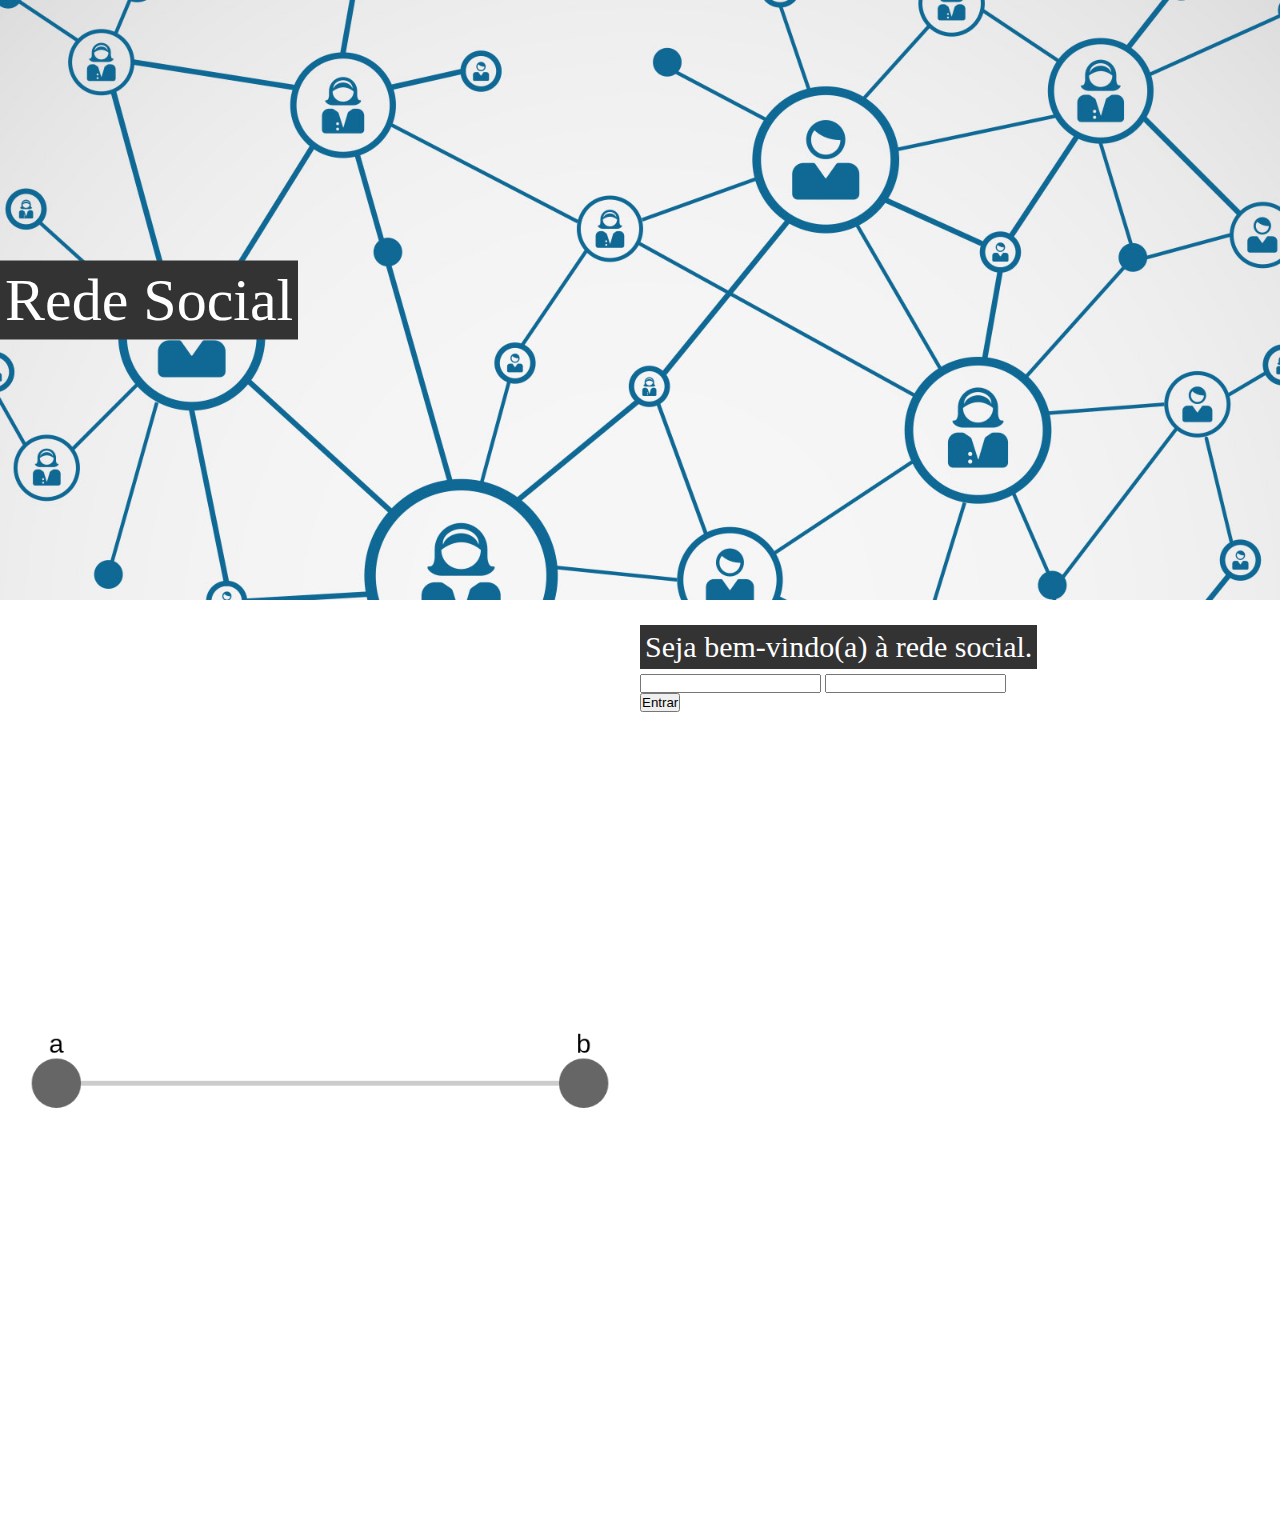
==== index.html @ 796b998d "initial" ====
<!DOCTYPE html>
<html>
<head>
	<title>Grafos Aplicação Gráfica</title>
	<script type="text/javascript" src="js/cytoscape.min.js"></script>
  <script type="text/javascript" src="js/jquery.min.js"></script>
	<link rel="stylesheet" type="text/css" href="css/style.css">
  <meta charset="utf-8" />
</head>
<body>
<header>
  <h1>Rede Social</h1>
</header>

<div id="cy"></div>
<div id="social-network">
  <h1>Seja bem-vindo(a) à rede social.</h1>
  <form>
    <input type="text" name="user">
    <input type="password" name="password">
  </form>
  <button id="teste">Entrar</button>
</div>

<script type="text/javascript">
  var cy = cytoscape({

  container: $('#cy'), // container to render in

  elements: [ // list of graph elements to start with
    { // node a
      data: { id: 'a' }
    },
    { // node b
      data: { id: 'b' }
    },
    { // edge ab
      data: { id: 'ab', source: 'a', target: 'b' }
    }
  ],

  style: [ // the stylesheet for the graph
    {
      selector: 'node',
      style: {
        'background-color': '#666',
        'label': 'data(id)'
      }
    },

    {
      selector: 'edge',
      style: {
        'width': 3,
        'line-color': '#ccc',
        'target-arrow-color': '#ccc',
        'target-arrow-shape': 'triangle'
      }
    }
  ],

  layout: {
    name: 'grid',
    rows: 1
  }

});

  $("#teste").click(function(){
    cy.add({
      group: "nodes",
      data: { weight: 75 },
      position: { x: 200, y: 200 },

    }); 
  });
</script>
</body>
</html>
---- css/style.css ----
* {
  margin: 0;
  padding: 0; }

#cy {
  width: 50%;
  height: 900px;
  display: block;
  float: left; }

#social-network {
  float: left; }
  #social-network h1 {
    font: 30px Verdana;
    padding: 5px;
    margin: 5px 0;
    color: #fff;
    background: #333; }

header {
  background: url("../img/background.jpg") no-repeat;
  background-size: cover;
  height: 600px;
  position: relative;
  margin-bottom: 20px; }
  header h1 {
    font: 60px Verdana;
    padding: 5px;
    color: #fff;
    background: #333;
    position: absolute;
    top: 50%;
    transform: translateY(-50%);
    -webkit-transform: translateY(-50%);
    -ms-transform: translateY(-50%); }

/*# sourceMappingURL=style.css.map */
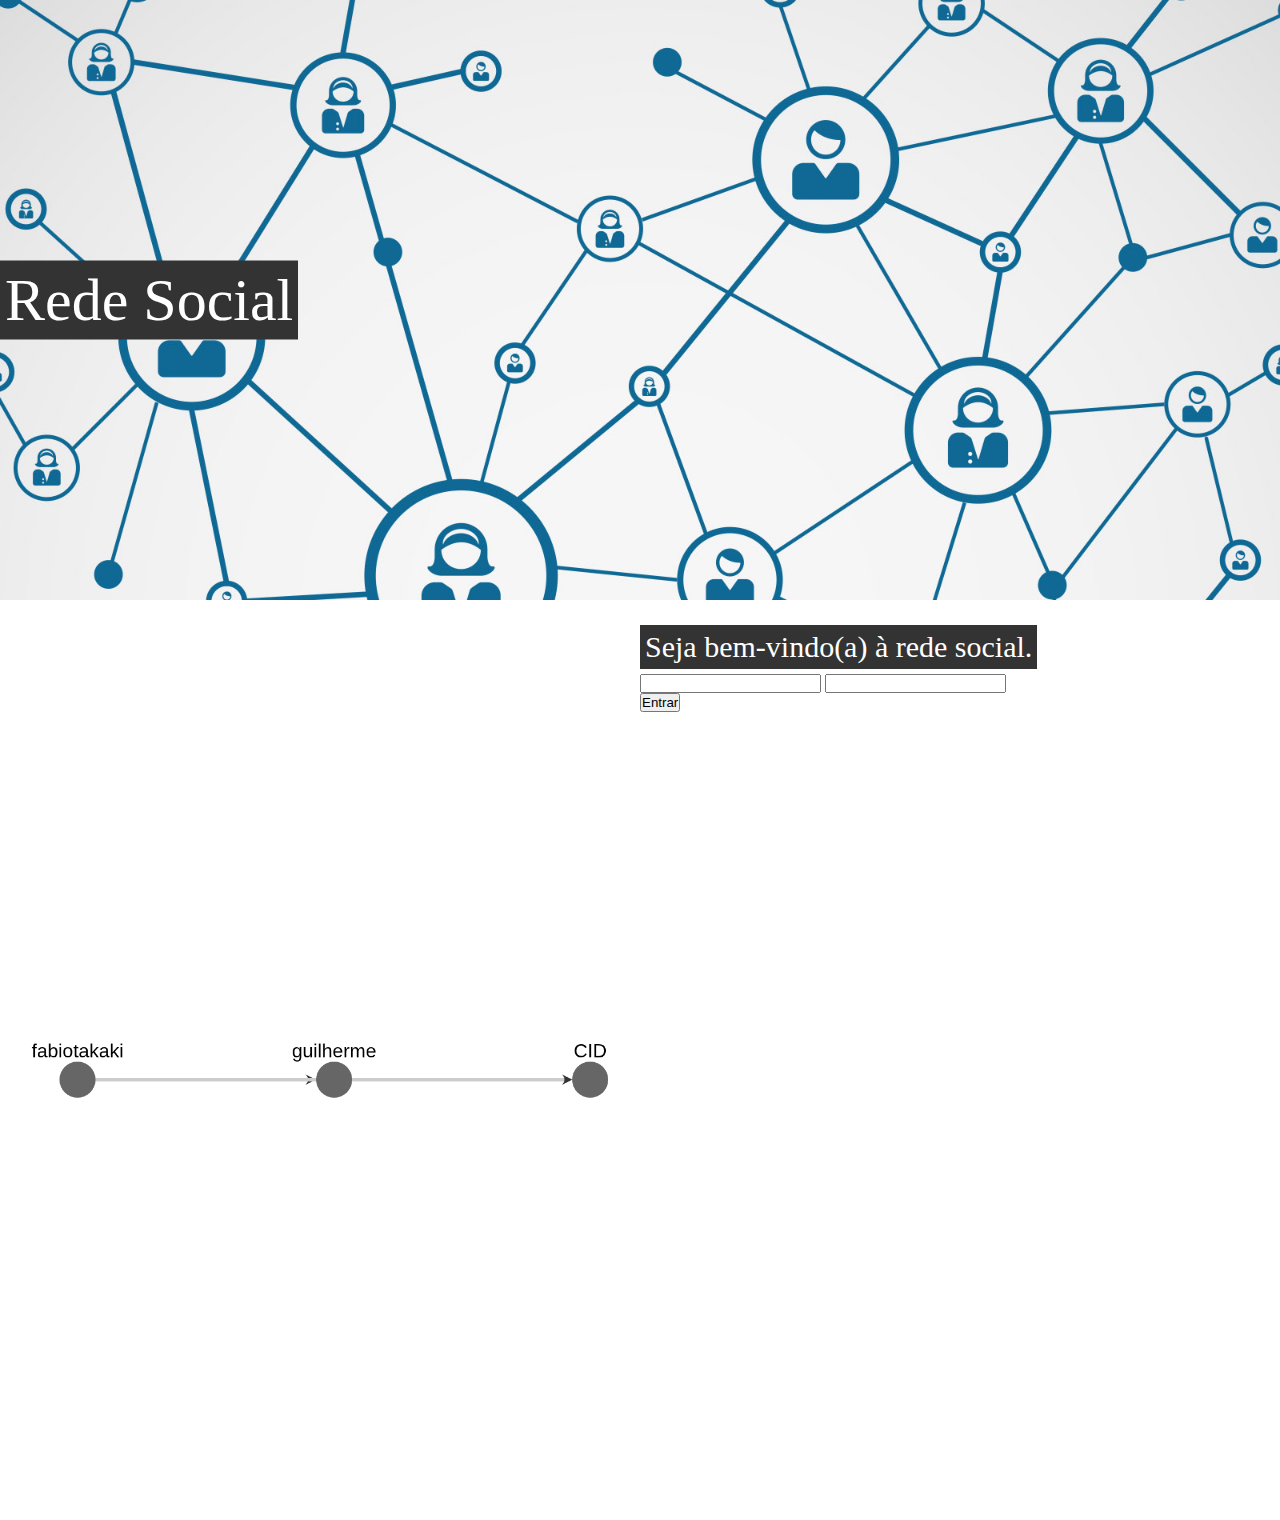
==== commit d5e04075: "arrow ok" ====
--- a/index.html
+++ b/index.html
@@ -29,13 +29,19 @@
 
   elements: [ // list of graph elements to start with
     { // node a
-      data: { id: 'a' }
+      data: { id: 'fabiotakaki' }
     },
     { // node b
-      data: { id: 'b' }
+      data: { id: 'guilherme' }
+    },
+    { // node c
+      data: { id: 'CID' }
     },
     { // edge ab
-      data: { id: 'ab', source: 'a', target: 'b' }
+      data: { id: 'ab', source: 'fabiotakaki', target: 'guilherme' }
+    },
+    { // edge ab
+      data: { id: 'ac', source: 'fabiotakaki', target: 'CID' }
     }
   ],
 
@@ -53,8 +59,9 @@
       style: {
         'width': 3,
         'line-color': '#ccc',
-        'target-arrow-color': '#ccc',
-        'target-arrow-shape': 'triangle'
+        'curve-style': 'bezier',
+        'target-arrow-color': '#333',
+        'target-arrow-shape': 'triangle-backcurve'
       }
     }
   ],
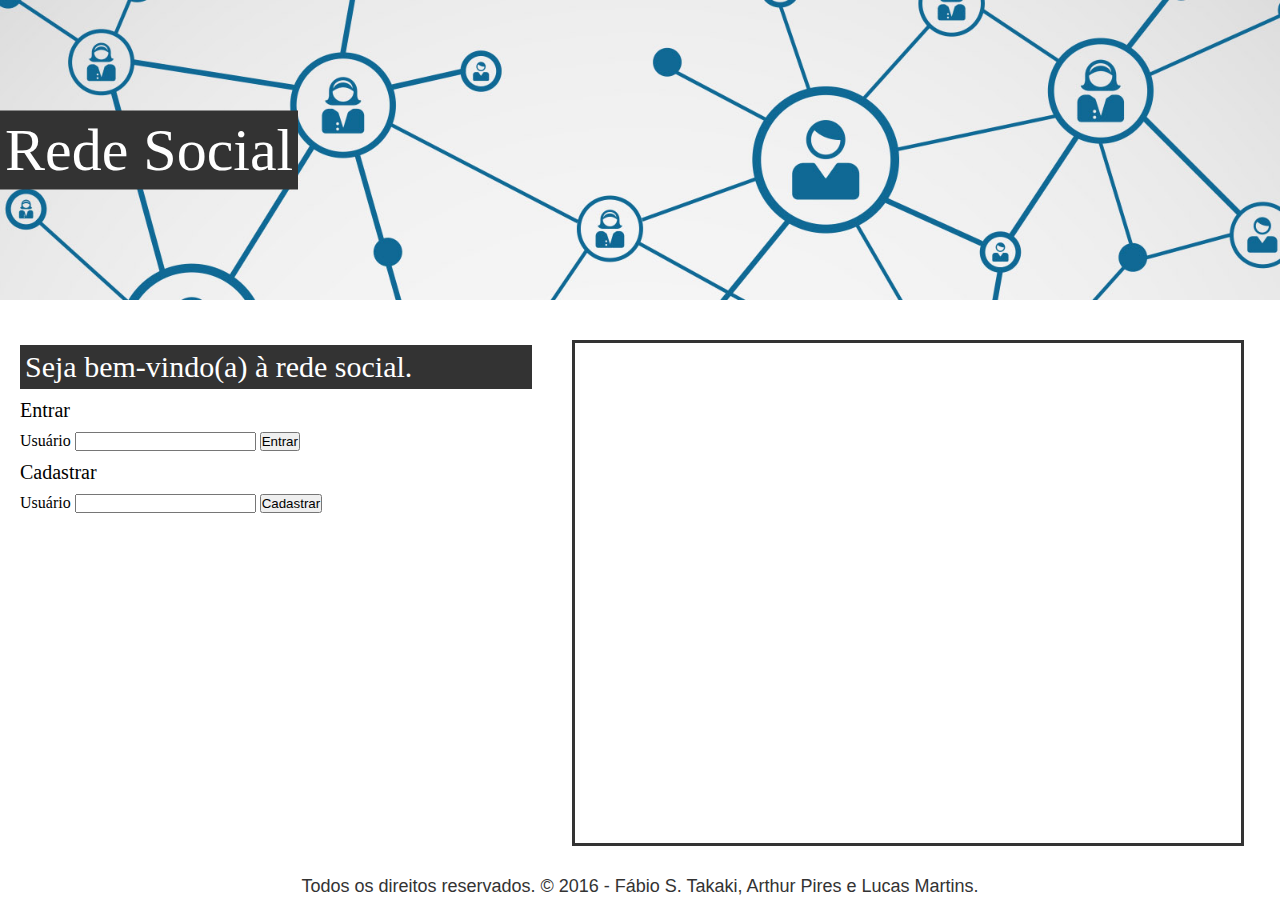
==== commit f05125ff: "Update" ====
--- a/index.html
+++ b/index.html
@@ -11,38 +11,31 @@
 <header>
   <h1>Rede Social</h1>
 </header>
-
-<div id="cy"></div>
 <div id="social-network">
   <h1>Seja bem-vindo(a) à rede social.</h1>
-  <form>
-    <input type="text" name="user">
-    <input type="password" name="password">
-  </form>
-  <button id="teste">Entrar</button>
+
+  <h2>Entrar</h2>
+  <label>Usuário</label>
+  <input type="text" name="user" id="user_sign-in">
+  <button id="sign-in">Entrar</button>
+
+  <h2>Cadastrar</h2>
+  <label>Usuário</label>
+  <input type="text" name="user" id="user_register">
+  <button id="register">Cadastrar</button>
+
 </div>
+<div id="cy"></div>
 
+<footer>
+  Todos os direitos reservados. &copy; 2016 - Fábio S. Takaki, Arthur Pires e Lucas Martins.
+</footer>
 <script type="text/javascript">
   var cy = cytoscape({
 
   container: $('#cy'), // container to render in
 
   elements: [ // list of graph elements to start with
-    { // node a
-      data: { id: 'fabiotakaki' }
-    },
-    { // node b
-      data: { id: 'guilherme' }
-    },
-    { // node c
-      data: { id: 'CID' }
-    },
-    { // edge ab
-      data: { id: 'ab', source: 'fabiotakaki', target: 'guilherme' }
-    },
-    { // edge ab
-      data: { id: 'ac', source: 'fabiotakaki', target: 'CID' }
-    }
   ],
 
   style: [ // the stylesheet for the graph
@@ -60,6 +53,7 @@
         'width': 3,
         'line-color': '#ccc',
         'curve-style': 'bezier',
+        'control-point-step-size': 40,
         'target-arrow-color': '#333',
         'target-arrow-shape': 'triangle-backcurve'
       }
@@ -73,14 +67,34 @@
 
 });
 
-  $("#teste").click(function(){
+  var x = 0;
+  $("#register").click(function(){
     cy.add({
       group: "nodes",
-      data: { weight: 75 },
-      position: { x: 200, y: 200 },
+      data: { id: $('#user_register').val() },
+      position: { x: 200 + x, y: 200 + x },
 
     }); 
+    x = x + 60;
   });
+
+  var idUser;
+  $('#sign-in').click(function(){
+    var boolean = false;
+    for(i=0; i<cy.nodes().size(); i++){ 
+      if($('#user_sign-in').val() == cy.nodes()[i].data('id')){
+        boolean = true;
+        idUser = cy.nodes()[i].data('id');
+      }
+    }
+
+    if(boolean){
+      $('#social-network').load('algorithms.html');
+    }else{
+      alert('Esse usuário não existe');
+    }
+  });
+  
 </script>
 </body>
 </html>--- a/css/style.css
+++ b/css/style.css
@@ -3,24 +3,41 @@
   padding: 0; }
 
 #cy {
-  width: 50%;
-  height: 900px;
+  float: left;
+  margin: 20px;
+  height: 500px;
   display: block;
-  float: left; }
+  border: 3px solid #333;
+  width: 52%; }
 
 #social-network {
-  float: left; }
+  float: left;
+  padding: 20px;
+  width: 40%; }
   #social-network h1 {
     font: 30px Verdana;
     padding: 5px;
     margin: 5px 0;
     color: #fff;
     background: #333; }
+  #social-network h2 {
+    font: 20px Verdana;
+    margin: 10px 0; }
+
+#users {
+  list-style: none; }
+  #users li {
+    margin: 10px;
+    display: inline-block;
+    padding: 10px 20px;
+    background: #333;
+    color: #fff;
+    cursor: pointer; }
 
 header {
   background: url("../img/background.jpg") no-repeat;
   background-size: cover;
-  height: 600px;
+  height: 300px;
   position: relative;
   margin-bottom: 20px; }
   header h1 {
@@ -34,4 +51,11 @@
     -webkit-transform: translateY(-50%);
     -ms-transform: translateY(-50%); }
 
+footer {
+  clear: both;
+  text-align: center;
+  font: 18px Arial;
+  color: #333;
+  padding: 10px; }
+
 /*# sourceMappingURL=style.css.map */
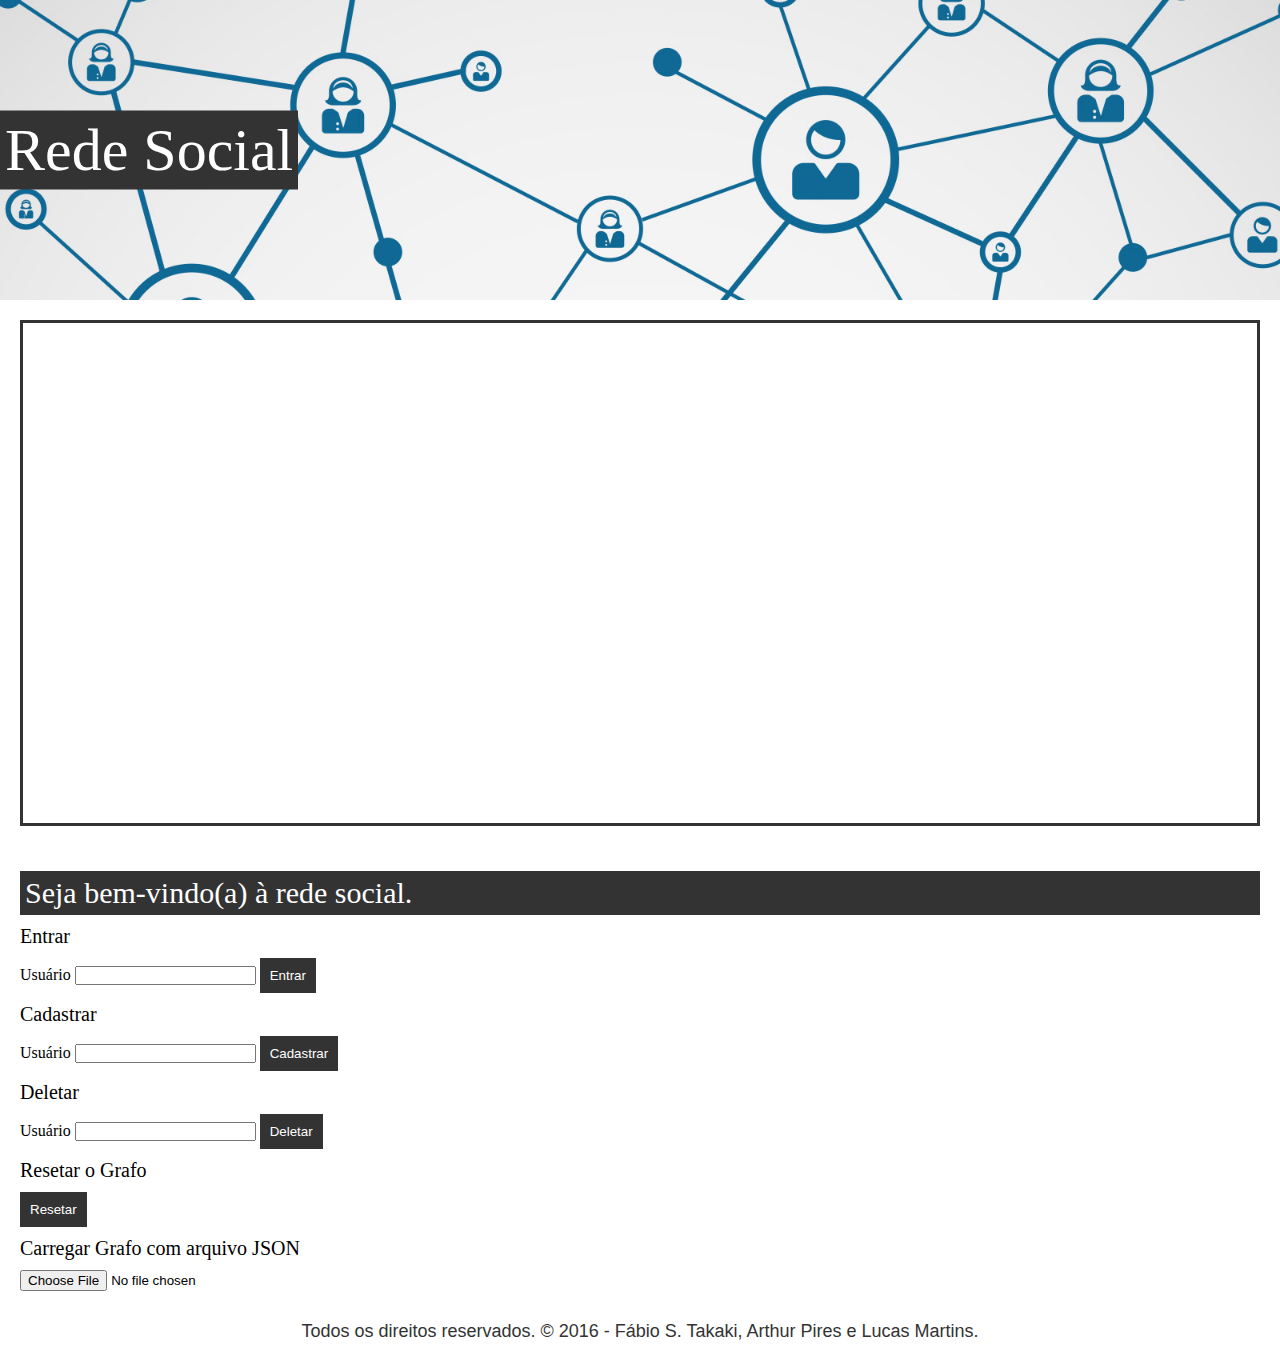
==== commit 73bfd08a: "Layout fix" ====
--- a/index.html
+++ b/index.html
@@ -11,21 +11,8 @@
 <header>
   <h1>Rede Social</h1>
 </header>
-<div id="social-network">
-  <h1>Seja bem-vindo(a) à rede social.</h1>
-
-  <h2>Entrar</h2>
-  <label>Usuário</label>
-  <input type="text" name="user" id="user_sign-in">
-  <button id="sign-in">Entrar</button>
-
-  <h2>Cadastrar</h2>
-  <label>Usuário</label>
-  <input type="text" name="user" id="user_register">
-  <button id="register">Cadastrar</button>
-
-</div>
 <div id="cy"></div>
+<div id="social-network"></div>
 
 <footer>
   Todos os direitos reservados. &copy; 2016 - Fábio S. Takaki, Arthur Pires e Lucas Martins.
@@ -35,8 +22,7 @@
 
   container: $('#cy'), // container to render in
 
-  elements: [ // list of graph elements to start with
-  ],
+  elements: [],
 
   style: [ // the stylesheet for the graph
     {
@@ -67,33 +53,9 @@
 
 });
 
-  var x = 0;
-  $("#register").click(function(){
-    cy.add({
-      group: "nodes",
-      data: { id: $('#user_register').val() },
-      position: { x: 200 + x, y: 200 + x },
+var idUser;
 
-    }); 
-    x = x + 60;
-  });
-
-  var idUser;
-  $('#sign-in').click(function(){
-    var boolean = false;
-    for(i=0; i<cy.nodes().size(); i++){ 
-      if($('#user_sign-in').val() == cy.nodes()[i].data('id')){
-        boolean = true;
-        idUser = cy.nodes()[i].data('id');
-      }
-    }
-
-    if(boolean){
-      $('#social-network').load('algorithms.html');
-    }else{
-      alert('Esse usuário não existe');
-    }
-  });
+$('#social-network').load('home.html');
   
 </script>
 </body>
--- a/css/style.css
+++ b/css/style.css
@@ -2,18 +2,20 @@
   margin: 0;
   padding: 0; }
 
+button {
+  padding: 10px;
+  color: #fff;
+  background: #333;
+  border: none; }
+
 #cy {
-  float: left;
   margin: 20px;
   height: 500px;
   display: block;
-  border: 3px solid #333;
-  width: 52%; }
+  border: 3px solid #333; }
 
 #social-network {
-  float: left;
-  padding: 20px;
-  width: 40%; }
+  padding: 20px; }
   #social-network h1 {
     font: 30px Verdana;
     padding: 5px;
@@ -24,9 +26,9 @@
     font: 20px Verdana;
     margin: 10px 0; }
 
-#users {
+#users, #users_unfollow {
   list-style: none; }
-  #users li {
+  #users li, #users_unfollow li {
     margin: 10px;
     display: inline-block;
     padding: 10px 20px;
